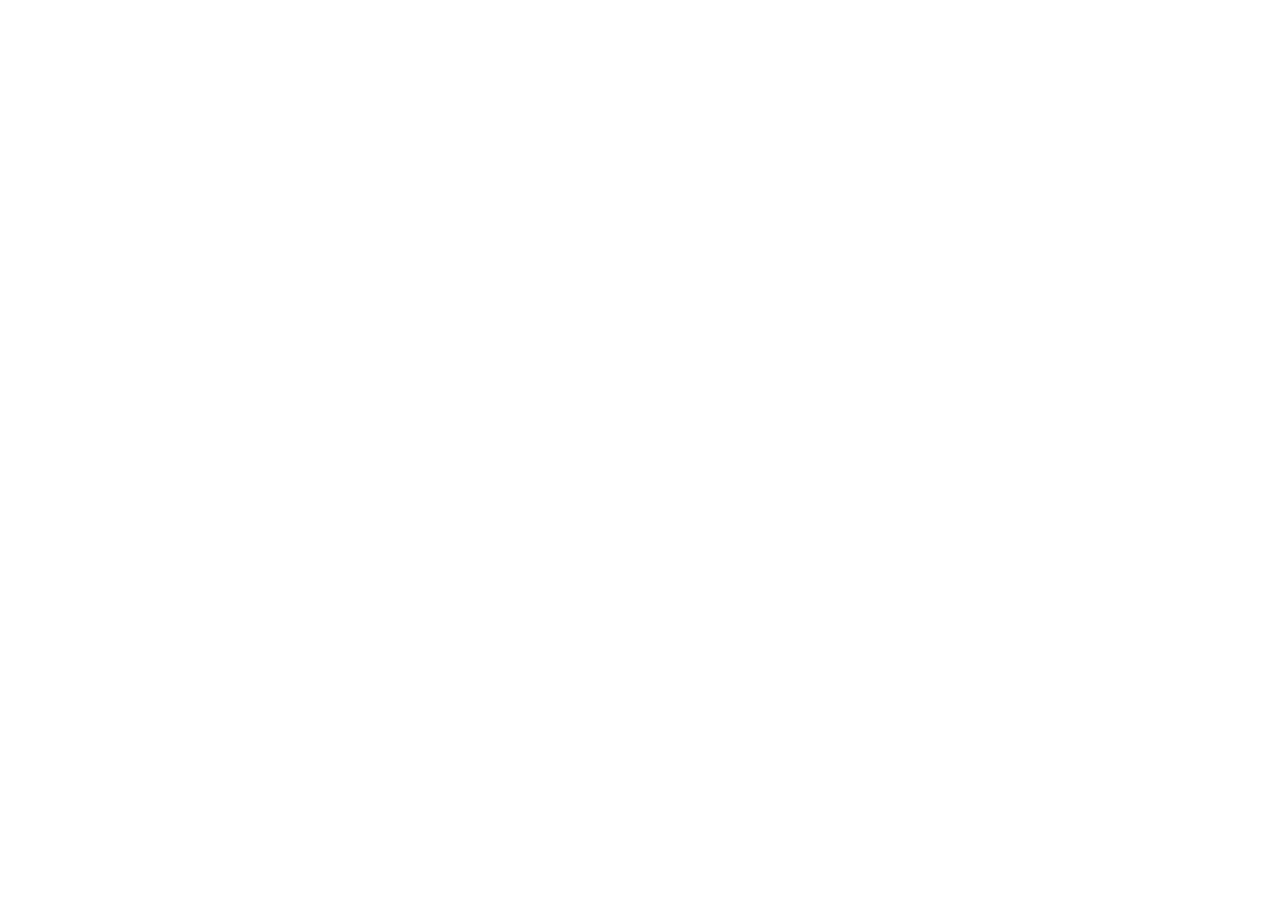
==== index.html @ 226e225e "added vuex moved like count to store" ====
<!DOCTYPE html>
<html>
  <head>
    <title>Welcome to Vue</title>
    <script src="src/assets/vue.js"></script>
    <script src="src/assets/vuex.js"></script>
    <link rel="stylesheet" type="text/css" href="src/assets/stylesheets/tvinder.css">
    <svg class="svg-header">
      <symbol id="icon-heart" viewBox="0 0 32 32">
        <title>heart</title>
        <path d="M23.6 2c-3.363 0-6.258 2.736-7.599 5.594-1.342-2.858-4.237-5.594-7.601-5.594-4.637 0-8.4 3.764-8.4 8.401 0 9.433 9.516 11.906 16.001 21.232 6.13-9.268 15.999-12.1 15.999-21.232 0-4.637-3.763-8.401-8.4-8.401z"></path>
      </symbol>
      <symbol id="icon-cross" viewBox="0 0 32 32">
        <title>cross</title>
        <path d="M31.708 25.708c-0-0-0-0-0-0l-9.708-9.708 9.708-9.708c0-0 0-0 0-0 0.105-0.105 0.18-0.227 0.229-0.357 0.133-0.356 0.057-0.771-0.229-1.057l-4.586-4.586c-0.286-0.286-0.702-0.361-1.057-0.229-0.13 0.048-0.252 0.124-0.357 0.228 0 0-0 0-0 0l-9.708 9.708-9.708-9.708c-0-0-0-0-0-0-0.105-0.104-0.227-0.18-0.357-0.228-0.356-0.133-0.771-0.057-1.057 0.229l-4.586 4.586c-0.286 0.286-0.361 0.702-0.229 1.057 0.049 0.13 0.124 0.252 0.229 0.357 0 0 0 0 0 0l9.708 9.708-9.708 9.708c-0 0-0 0-0 0-0.104 0.105-0.18 0.227-0.229 0.357-0.133 0.355-0.057 0.771 0.229 1.057l4.586 4.586c0.286 0.286 0.702 0.361 1.057 0.229 0.13-0.049 0.252-0.124 0.357-0.229 0-0 0-0 0-0l9.708-9.708 9.708 9.708c0 0 0 0 0 0 0.105 0.105 0.227 0.18 0.357 0.229 0.356 0.133 0.771 0.057 1.057-0.229l4.586-4.586c0.286-0.286 0.362-0.702 0.229-1.057-0.049-0.13-0.124-0.252-0.229-0.357z"></path>
      </symbol>
    </svg>
    <script src="src/assets/movie-data.js"></script>
  </head>
  <body>
    <div id="app">
      <tvinder-app></tvinder-app>
    </div>

    <script src="src/store/index.js"></script>
    <script src="src/components/app.js"></script>
    <script src="src/components/header.js"></script>
    <script src="src/components/movies.js"></script>
    <script src="src/components/actions.js"></script>
    <script src="src/main.js"></script>
  </body>
</html>
---- src/assets/stylesheets/tvinder.css ----
#app {
  font-family: 'Avenir', Helvetica, Arial, sans-serif;
  -webkit-font-smoothing: antialiased;
  -moz-osx-font-smoothing: grayscale;
  text-align: center;
  color: #2c3e50;
}
html, body {
  margin: 0;
  padding: 0;
}
h1 {
  margin: 0;
  padding: 0;
}

.header {
  display: flex;
  justify-content: space-between;
  background-color: #04AC44;
  color: #FFF;
  padding: 20px 10px;
}

.header__data {
  background-color: #FFF;
  color: #04AC44;
  border-radius: 50%;
  width: 40px;
  height: 40px;
  margin-left: 10px;
}

.header--left {
  /*  placeholder */
}

.header--right {
  display: flex;
  align-items: center;
}

.movie-poster-container {
  padding: .5em 0 1em 0;
  width: 30em;
  object-fit: cover;
  margin: 0 auto;
}
.movie-poster {
  height: 30em;
}
.movie-name {
  padding: .5em;
  font-size: 1.25em;
}

/*-------------------- ACTIONS CSS --------------------*/
#skip {
  display: flex;
  justify-content: center;
  align-items: center;
  font-size: 1.25em;
  text-decoration:none;
  color: inherit;
}

#heart {
  width: 3em;
  height: 3em;
}
#cancel {
  width: 3em;
  height: 3em;
}

.icon-button {
  cursor: pointer;
  width: 5em;
  margin: 0 1em 0 1em;
}

.controls {
  display: flex;
  justify-content: center;
}

.icon {
  fill: #04AC44;
  height: 2.5em;
  width: 2.5em;
}
/*-----------------------------------------------------*/

.svg-header {
  display: none;
}
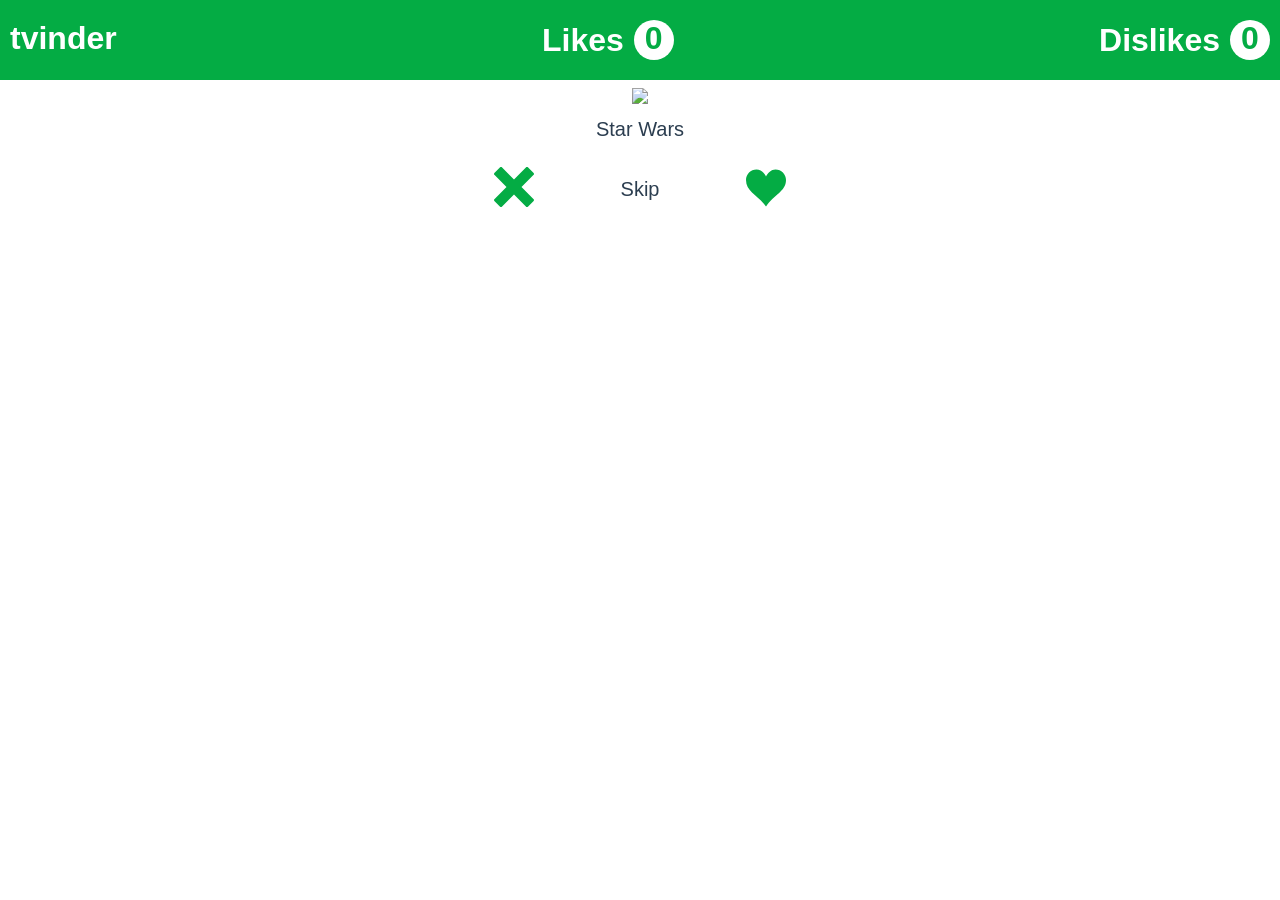
==== commit 883bcc59: "added new list component" ====
--- a/index.html
+++ b/index.html
@@ -27,6 +27,7 @@
     <script src="src/components/header.js"></script>
     <script src="src/components/movies.js"></script>
     <script src="src/components/actions.js"></script>
+    <script src="src/components/lists.js"></script>
     <script src="src/main.js"></script>
   </body>
 </html>
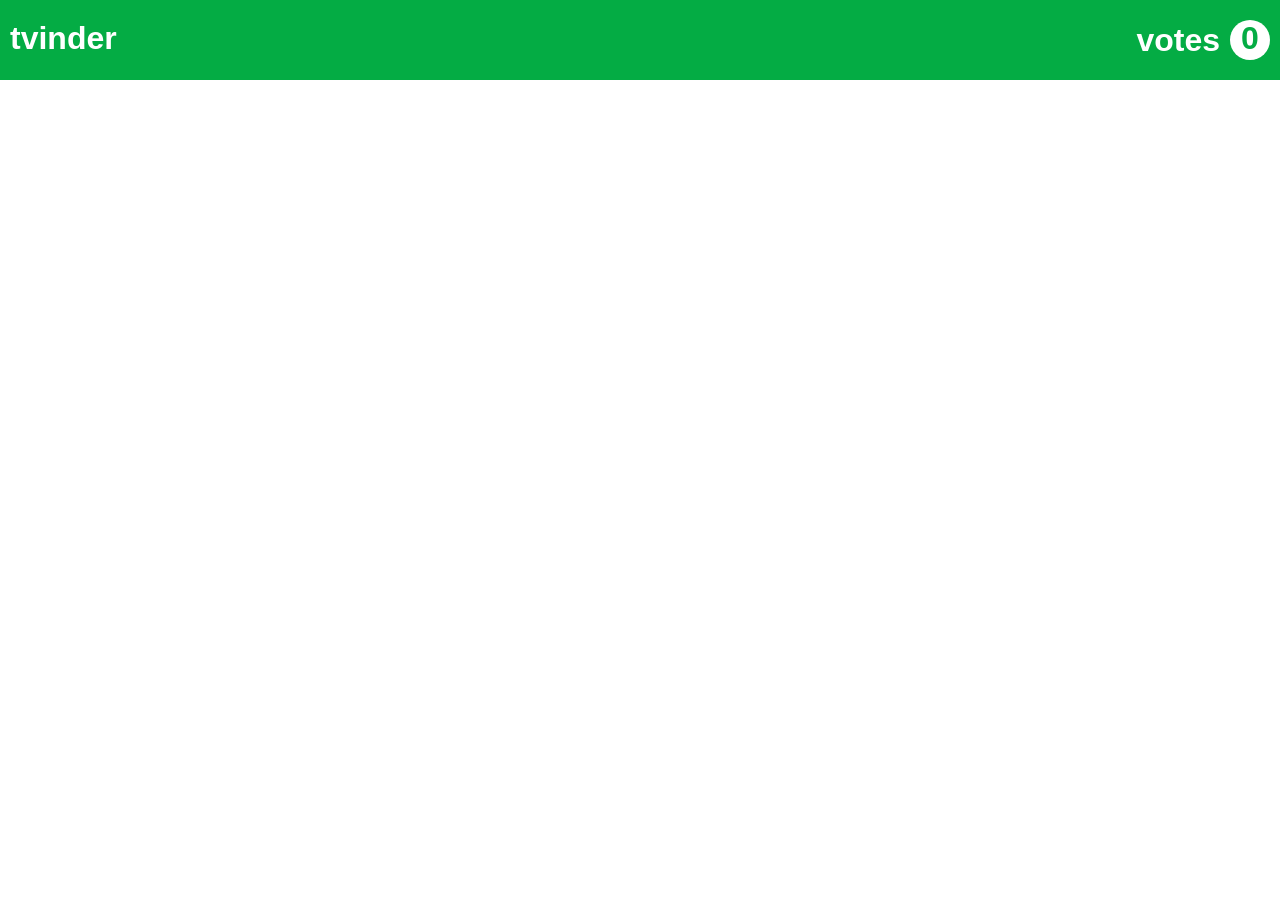
==== commit 2ec2f581: "Step 2 - Add Header Component (#4) Add basic component with some CSS" ====
--- a/index.html
+++ b/index.html
@@ -1,33 +1,19 @@
 <!DOCTYPE html>
 <html>
-  <head>
-    <title>Welcome to Vue</title>
-    <script src="src/assets/vue.js"></script>
-    <script src="src/assets/vuex.js"></script>
-    <link rel="stylesheet" type="text/css" href="src/assets/stylesheets/tvinder.css">
-    <svg class="svg-header">
-      <symbol id="icon-heart" viewBox="0 0 32 32">
-        <title>heart</title>
-        <path d="M23.6 2c-3.363 0-6.258 2.736-7.599 5.594-1.342-2.858-4.237-5.594-7.601-5.594-4.637 0-8.4 3.764-8.4 8.401 0 9.433 9.516 11.906 16.001 21.232 6.13-9.268 15.999-12.1 15.999-21.232 0-4.637-3.763-8.401-8.4-8.401z"></path>
-      </symbol>
-      <symbol id="icon-cross" viewBox="0 0 32 32">
-        <title>cross</title>
-        <path d="M31.708 25.708c-0-0-0-0-0-0l-9.708-9.708 9.708-9.708c0-0 0-0 0-0 0.105-0.105 0.18-0.227 0.229-0.357 0.133-0.356 0.057-0.771-0.229-1.057l-4.586-4.586c-0.286-0.286-0.702-0.361-1.057-0.229-0.13 0.048-0.252 0.124-0.357 0.228 0 0-0 0-0 0l-9.708 9.708-9.708-9.708c-0-0-0-0-0-0-0.105-0.104-0.227-0.18-0.357-0.228-0.356-0.133-0.771-0.057-1.057 0.229l-4.586 4.586c-0.286 0.286-0.361 0.702-0.229 1.057 0.049 0.13 0.124 0.252 0.229 0.357 0 0 0 0 0 0l9.708 9.708-9.708 9.708c-0 0-0 0-0 0-0.104 0.105-0.18 0.227-0.229 0.357-0.133 0.355-0.057 0.771 0.229 1.057l4.586 4.586c0.286 0.286 0.702 0.361 1.057 0.229 0.13-0.049 0.252-0.124 0.357-0.229 0-0 0-0 0-0l9.708-9.708 9.708 9.708c0 0 0 0 0 0 0.105 0.105 0.227 0.18 0.357 0.229 0.356 0.133 0.771 0.057 1.057-0.229l4.586-4.586c0.286-0.286 0.362-0.702 0.229-1.057-0.049-0.13-0.124-0.252-0.229-0.357z"></path>
-      </symbol>
-    </svg>
-    <script src="src/assets/movie-data.js"></script>
-  </head>
-  <body>
-    <div id="app">
-      <tvinder-app></tvinder-app>
-    </div>
+<head>
+  <title>Welcome to Vue</title>
+  <script src="src/assets/vue.js"></script>
+  <link rel="stylesheet" type="text/css" href="src/assets/stylesheets/tvinder.css">
 
-    <script src="src/store/index.js"></script>
-    <script src="src/components/app.js"></script>
-    <script src="src/components/header.js"></script>
-    <script src="src/components/movies.js"></script>
-    <script src="src/components/actions.js"></script>
-    <script src="src/components/lists.js"></script>
-    <script src="src/main.js"></script>
-  </body>
+</head>
+<body>
+
+  <div id="app">
+    <tvinder-app></tvinder-app>
+  </div>
+
+<script src="src/components/app.js"></script>
+<script src="src/components/header.js"></script>
+<script src="src/main.js"></script>
+</body>
 </html>
--- a/src/assets/stylesheets/tvinder.css
+++ b/src/assets/stylesheets/tvinder.css
@@ -39,58 +39,3 @@
   display: flex;
   align-items: center;
 }
-
-.movie-poster-container {
-  padding: .5em 0 1em 0;
-  width: 30em;
-  object-fit: cover;
-  margin: 0 auto;
-}
-.movie-poster {
-  height: 30em;
-}
-.movie-name {
-  padding: .5em;
-  font-size: 1.25em;
-}
-
-/*-------------------- ACTIONS CSS --------------------*/
-#skip {
-  display: flex;
-  justify-content: center;
-  align-items: center;
-  font-size: 1.25em;
-  text-decoration:none;
-  color: inherit;
-}
-
-#heart {
-  width: 3em;
-  height: 3em;
-}
-#cancel {
-  width: 3em;
-  height: 3em;
-}
-
-.icon-button {
-  cursor: pointer;
-  width: 5em;
-  margin: 0 1em 0 1em;
-}
-
-.controls {
-  display: flex;
-  justify-content: center;
-}
-
-.icon {
-  fill: #04AC44;
-  height: 2.5em;
-  width: 2.5em;
-}
-/*-----------------------------------------------------*/
-
-.svg-header {
-  display: none;
-}
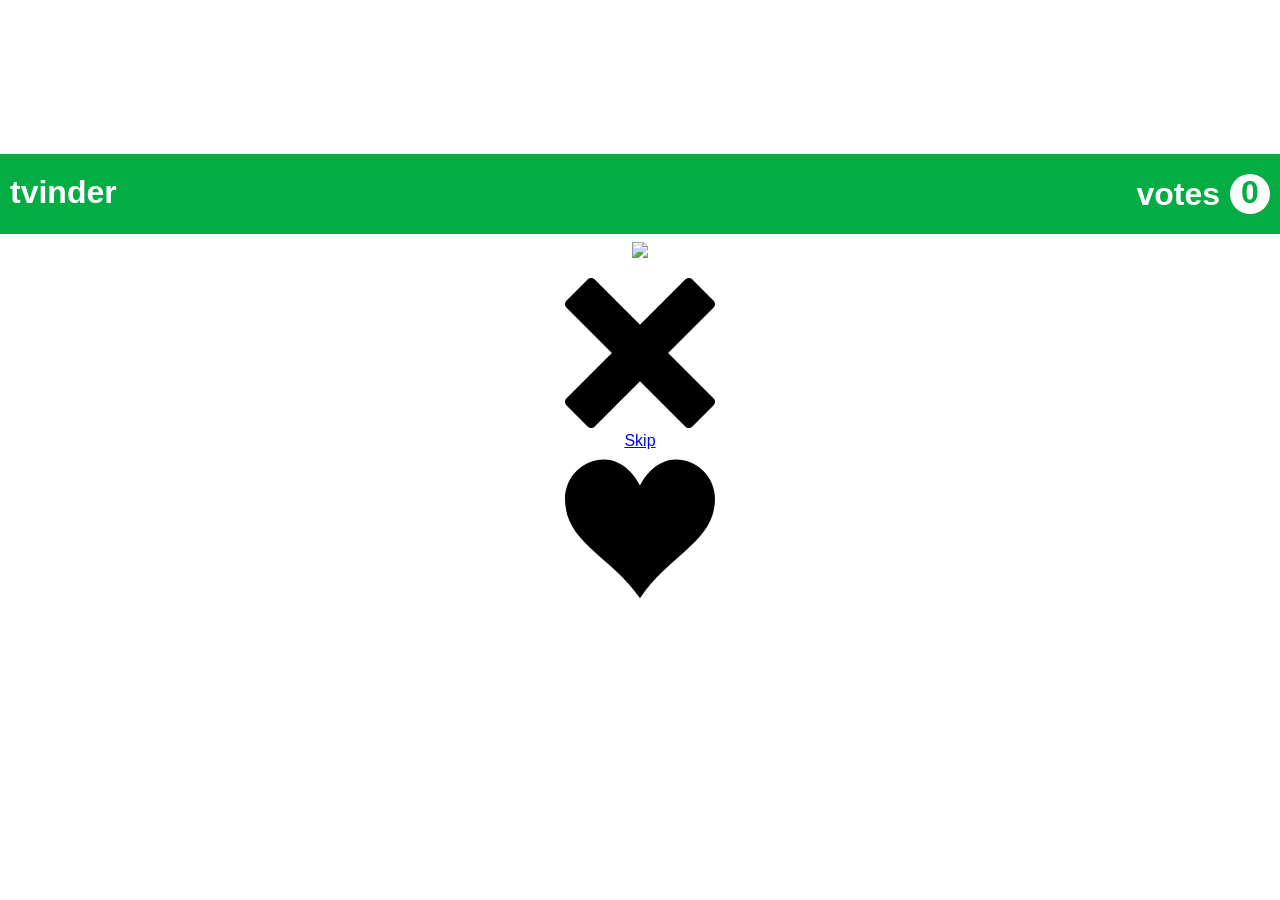
==== commit 2395abcb: "Merge branch 'master' into step-5" ====
--- a/index.html
+++ b/index.html
@@ -1,19 +1,29 @@
 <!DOCTYPE html>
 <html>
-<head>
-  <title>Welcome to Vue</title>
-  <script src="src/assets/vue.js"></script>
-  <link rel="stylesheet" type="text/css" href="src/assets/stylesheets/tvinder.css">
+  <head>
+    <title>Tvinder Workshop</title>
+    <script src="src/assets/vue.js"></script>
+    <link rel="stylesheet" type="text/css" href="src/assets/stylesheets/tvinder.css">
+    <svg class="svg-header">
+      <symbol id="icon-heart" viewBox="0 0 32 32">
+        <title>heart</title>
+        <path d="M23.6 2c-3.363 0-6.258 2.736-7.599 5.594-1.342-2.858-4.237-5.594-7.601-5.594-4.637 0-8.4 3.764-8.4 8.401 0 9.433 9.516 11.906 16.001 21.232 6.13-9.268 15.999-12.1 15.999-21.232 0-4.637-3.763-8.401-8.4-8.401z"></path>
+      </symbol>
+      <symbol id="icon-cross" viewBox="0 0 32 32">
+        <title>cross</title>
+        <path d="M31.708 25.708c-0-0-0-0-0-0l-9.708-9.708 9.708-9.708c0-0 0-0 0-0 0.105-0.105 0.18-0.227 0.229-0.357 0.133-0.356 0.057-0.771-0.229-1.057l-4.586-4.586c-0.286-0.286-0.702-0.361-1.057-0.229-0.13 0.048-0.252 0.124-0.357 0.228 0 0-0 0-0 0l-9.708 9.708-9.708-9.708c-0-0-0-0-0-0-0.105-0.104-0.227-0.18-0.357-0.228-0.356-0.133-0.771-0.057-1.057 0.229l-4.586 4.586c-0.286 0.286-0.361 0.702-0.229 1.057 0.049 0.13 0.124 0.252 0.229 0.357 0 0 0 0 0 0l9.708 9.708-9.708 9.708c-0 0-0 0-0 0-0.104 0.105-0.18 0.227-0.229 0.357-0.133 0.355-0.057 0.771 0.229 1.057l4.586 4.586c0.286 0.286 0.702 0.361 1.057 0.229 0.13-0.049 0.252-0.124 0.357-0.229 0-0 0-0 0-0l9.708-9.708 9.708 9.708c0 0 0 0 0 0 0.105 0.105 0.227 0.18 0.357 0.229 0.356 0.133 0.771 0.057 1.057-0.229l4.586-4.586c0.286-0.286 0.362-0.702 0.229-1.057-0.049-0.13-0.124-0.252-0.229-0.357z"></path>
+      </symbol>
+    </svg>
+  </head>
+  <body>
+    <div id="app">
+      <tvinder-app></tvinder-app>
+    </div>
 
-</head>
-<body>
-
-  <div id="app">
-    <tvinder-app></tvinder-app>
-  </div>
-
-<script src="src/components/app.js"></script>
-<script src="src/components/header.js"></script>
-<script src="src/main.js"></script>
-</body>
+    <script src="src/components/app.js"></script>
+    <script src="src/components/header.js"></script>
+    <script src="src/components/movies.js"></script>
+    <script src="src/components/actions.js"></script>
+    <script src="src/main.js"></script>
+  </body>
 </html>
--- a/src/assets/stylesheets/tvinder.css
+++ b/src/assets/stylesheets/tvinder.css
@@ -39,3 +39,17 @@
   display: flex;
   align-items: center;
 }
+
+.movie-poster-container {
+  padding: .5em 0 1em 0;
+  width: 30em;
+  object-fit: cover;
+  margin: 0 auto;
+}
+.movie-poster {
+  height: 30em;
+}
+.movie-name {
+  padding: .5em;
+  font-size: 1.25em;
+}
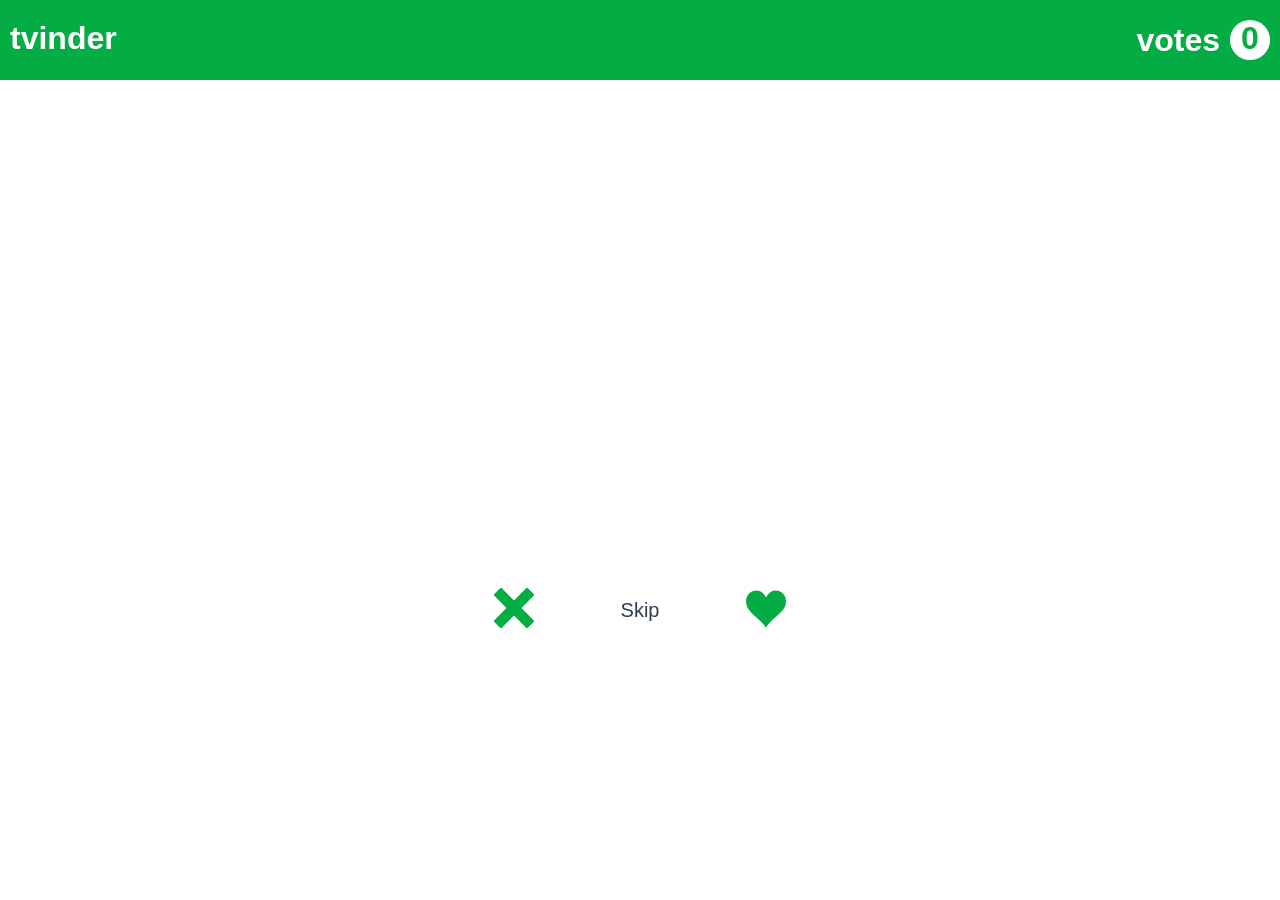
==== commit a1c7a3d5: "Merge branch 'master' into step-7" ====
--- a/index.html
+++ b/index.html
@@ -14,6 +14,7 @@
         <path d="M31.708 25.708c-0-0-0-0-0-0l-9.708-9.708 9.708-9.708c0-0 0-0 0-0 0.105-0.105 0.18-0.227 0.229-0.357 0.133-0.356 0.057-0.771-0.229-1.057l-4.586-4.586c-0.286-0.286-0.702-0.361-1.057-0.229-0.13 0.048-0.252 0.124-0.357 0.228 0 0-0 0-0 0l-9.708 9.708-9.708-9.708c-0-0-0-0-0-0-0.105-0.104-0.227-0.18-0.357-0.228-0.356-0.133-0.771-0.057-1.057 0.229l-4.586 4.586c-0.286 0.286-0.361 0.702-0.229 1.057 0.049 0.13 0.124 0.252 0.229 0.357 0 0 0 0 0 0l9.708 9.708-9.708 9.708c-0 0-0 0-0 0-0.104 0.105-0.18 0.227-0.229 0.357-0.133 0.355-0.057 0.771 0.229 1.057l4.586 4.586c0.286 0.286 0.702 0.361 1.057 0.229 0.13-0.049 0.252-0.124 0.357-0.229 0-0 0-0 0-0l9.708-9.708 9.708 9.708c0 0 0 0 0 0 0.105 0.105 0.227 0.18 0.357 0.229 0.356 0.133 0.771 0.057 1.057-0.229l4.586-4.586c0.286-0.286 0.362-0.702 0.229-1.057-0.049-0.13-0.124-0.252-0.229-0.357z"></path>
       </symbol>
     </svg>
+    <script src="src/assets/movie-data.js"></script>
   </head>
   <body>
     <div id="app">
--- a/src/assets/stylesheets/tvinder.css
+++ b/src/assets/stylesheets/tvinder.css
@@ -53,3 +53,44 @@
   padding: .5em;
   font-size: 1.25em;
 }
+
+/*-------------------- ACTIONS CSS --------------------*/
+#skip {
+  display: flex;
+  justify-content: center;
+  align-items: center;
+  font-size: 1.25em;
+  text-decoration:none;
+  color: inherit;
+}
+
+#heart {
+  width: 3em;
+  height: 3em;
+}
+#cancel {
+  width: 3em;
+  height: 3em;
+}
+
+.icon-button {
+  cursor: pointer;
+  width: 5em;
+  margin: 0 1em 0 1em;
+}
+
+.controls {
+  display: flex;
+  justify-content: center;
+}
+
+.icon {
+  fill: #04AC44;
+  height: 2.5em;
+  width: 2.5em;
+}
+/*-----------------------------------------------------*/
+
+.svg-header {
+  display: none;
+}
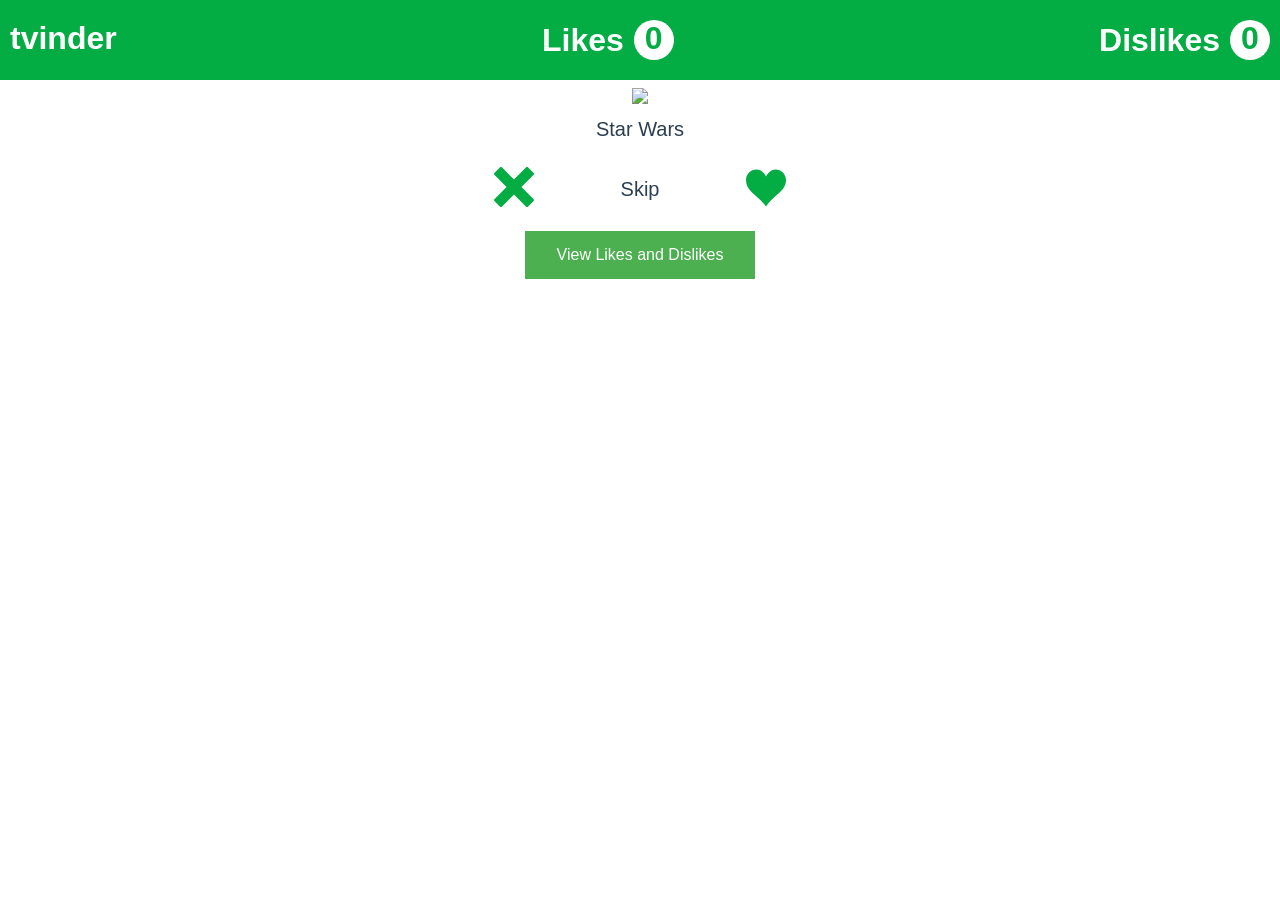
==== commit e4a09b73: "Merge branch 'master' into step-8" ====
--- a/index.html
+++ b/index.html
@@ -3,6 +3,7 @@
   <head>
     <title>Tvinder Workshop</title>
     <script src="src/assets/vue.js"></script>
+    <script src="src/assets/vuex.js"></script>
     <link rel="stylesheet" type="text/css" href="src/assets/stylesheets/tvinder.css">
     <svg class="svg-header">
       <symbol id="icon-heart" viewBox="0 0 32 32">
@@ -20,11 +21,12 @@
     <div id="app">
       <tvinder-app></tvinder-app>
     </div>
-
+    <script src="src/store/index.js"></script>
     <script src="src/components/app.js"></script>
     <script src="src/components/header.js"></script>
     <script src="src/components/movies.js"></script>
     <script src="src/components/actions.js"></script>
+    <script src="src/components/lists.js"></script>
     <script src="src/main.js"></script>
   </body>
 </html>
--- a/src/assets/stylesheets/tvinder.css
+++ b/src/assets/stylesheets/tvinder.css
@@ -12,6 +12,11 @@
 h1 {
   margin: 0;
   padding: 0;
+}
+
+p {
+  padding: 1em;
+  font-size: 2.25em;
 }
 
 .header {
@@ -54,6 +59,49 @@
   font-size: 1.25em;
 }
 
+.modal {
+  display: none; /* Hidden by default */
+  position: fixed; /* Stay in place */
+  z-index: 1; /* Sit on top */
+  padding-top: 100px; /* Location of the box */
+  left: 0;
+  top: 0;
+  width: 100%; /* Full width */
+  height: 100%; /* Full height */
+  overflow: auto; /* Enable scroll if needed */
+  background-color: rgb(0,0,0); /* Fallback color */
+  background-color: rgba(0,0,0,0.4); /* Black w/ opacity */
+  display: block;
+}
+
+/* Modal Content */
+.modal-content {
+  background-color: #fefefe;
+  margin: auto;
+  padding: 20px;
+  border: 1px solid #888;
+  width: 80%;
+}
+
+/* The Close Button */
+.close {
+  color: #aaaaaa;
+  float: right;
+  font-size: 28px;
+  font-weight: bold;
+}
+
+
+#likes {
+  padding: .5em;
+  font-size: 1.25em;
+}
+
+#dislikes {
+  padding: .5em;
+  font-size: 1.25em;
+}
+
 /*-------------------- ACTIONS CSS --------------------*/
 #skip {
   display: flex;
@@ -89,6 +137,22 @@
   height: 2.5em;
   width: 2.5em;
 }
+
+#list_button {
+  background-color: #4CAF50; /* Green */
+  border: none;
+  color: white;
+  padding: 15px 32px;
+  text-align: center;
+  text-decoration: none;
+  display: inline-block;
+  font-size: 16px;
+}
+
+.list {
+  position: absolute;
+  margin-top: 5%;
+}
 /*-----------------------------------------------------*/
 
 .svg-header {
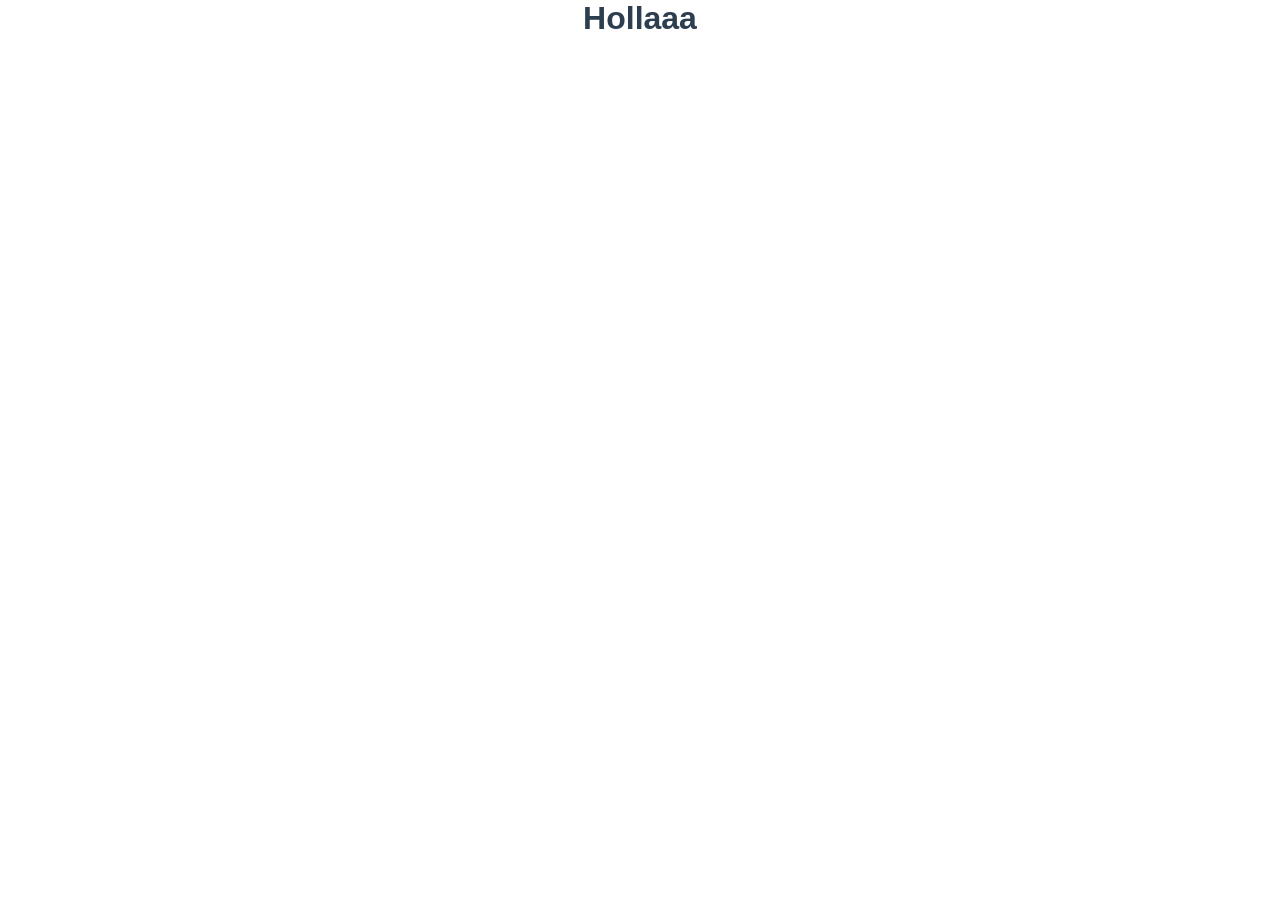
==== commit 5f2851ae: "organize stuffs" ====
--- a/index.html
+++ b/index.html
@@ -1,32 +1,29 @@
 <!DOCTYPE html>
 <html>
-  <head>
-    <title>Tvinder Workshop</title>
-    <script src="src/assets/vue.js"></script>
-    <script src="src/assets/vuex.js"></script>
-    <link rel="stylesheet" type="text/css" href="src/assets/stylesheets/tvinder.css">
-    <svg class="svg-header">
-      <symbol id="icon-heart" viewBox="0 0 32 32">
-        <title>heart</title>
-        <path d="M23.6 2c-3.363 0-6.258 2.736-7.599 5.594-1.342-2.858-4.237-5.594-7.601-5.594-4.637 0-8.4 3.764-8.4 8.401 0 9.433 9.516 11.906 16.001 21.232 6.13-9.268 15.999-12.1 15.999-21.232 0-4.637-3.763-8.401-8.4-8.401z"></path>
-      </symbol>
-      <symbol id="icon-cross" viewBox="0 0 32 32">
-        <title>cross</title>
-        <path d="M31.708 25.708c-0-0-0-0-0-0l-9.708-9.708 9.708-9.708c0-0 0-0 0-0 0.105-0.105 0.18-0.227 0.229-0.357 0.133-0.356 0.057-0.771-0.229-1.057l-4.586-4.586c-0.286-0.286-0.702-0.361-1.057-0.229-0.13 0.048-0.252 0.124-0.357 0.228 0 0-0 0-0 0l-9.708 9.708-9.708-9.708c-0-0-0-0-0-0-0.105-0.104-0.227-0.18-0.357-0.228-0.356-0.133-0.771-0.057-1.057 0.229l-4.586 4.586c-0.286 0.286-0.361 0.702-0.229 1.057 0.049 0.13 0.124 0.252 0.229 0.357 0 0 0 0 0 0l9.708 9.708-9.708 9.708c-0 0-0 0-0 0-0.104 0.105-0.18 0.227-0.229 0.357-0.133 0.355-0.057 0.771 0.229 1.057l4.586 4.586c0.286 0.286 0.702 0.361 1.057 0.229 0.13-0.049 0.252-0.124 0.357-0.229 0-0 0-0 0-0l9.708-9.708 9.708 9.708c0 0 0 0 0 0 0.105 0.105 0.227 0.18 0.357 0.229 0.356 0.133 0.771 0.057 1.057-0.229l4.586-4.586c0.286-0.286 0.362-0.702 0.229-1.057-0.049-0.13-0.124-0.252-0.229-0.357z"></path>
-      </symbol>
-    </svg>
-    <script src="src/assets/movie-data.js"></script>
-  </head>
-  <body>
-    <div id="app">
-      <tvinder-app></tvinder-app>
-    </div>
-    <script src="src/store/index.js"></script>
-    <script src="src/components/app.js"></script>
-    <script src="src/components/header.js"></script>
-    <script src="src/components/movies.js"></script>
-    <script src="src/components/actions.js"></script>
-    <script src="src/components/lists.js"></script>
-    <script src="src/main.js"></script>
-  </body>
+<head>
+  <title>Tvinder Workshop</title>
+  <script src="src/assets/vue.js"></script>
+  <script src="src/assets/vuex.js"></script>
+  <link rel="stylesheet" type="text/css" href="src/assets/stylesheets/tvinder.css">
+  <svg class="svg-header">
+    <symbol id="icon-heart" viewBox="0 0 32 32">
+      <title>heart</title>
+      <path d="M23.6 2c-3.363 0-6.258 2.736-7.599 5.594-1.342-2.858-4.237-5.594-7.601-5.594-4.637 0-8.4 3.764-8.4 8.401 0 9.433 9.516 11.906 16.001 21.232 6.13-9.268 15.999-12.1 15.999-21.232 0-4.637-3.763-8.401-8.4-8.401z"></path>
+    </symbol>
+    <symbol id="icon-cross" viewBox="0 0 32 32">
+      <title>cross</title>
+      <path d="M31.708 25.708c-0-0-0-0-0-0l-9.708-9.708 9.708-9.708c0-0 0-0 0-0 0.105-0.105 0.18-0.227 0.229-0.357 0.133-0.356 0.057-0.771-0.229-1.057l-4.586-4.586c-0.286-0.286-0.702-0.361-1.057-0.229-0.13 0.048-0.252 0.124-0.357 0.228 0 0-0 0-0 0l-9.708 9.708-9.708-9.708c-0-0-0-0-0-0-0.105-0.104-0.227-0.18-0.357-0.228-0.356-0.133-0.771-0.057-1.057 0.229l-4.586 4.586c-0.286 0.286-0.361 0.702-0.229 1.057 0.049 0.13 0.124 0.252 0.229 0.357 0 0 0 0 0 0l9.708 9.708-9.708 9.708c-0 0-0 0-0 0-0.104 0.105-0.18 0.227-0.229 0.357-0.133 0.355-0.057 0.771 0.229 1.057l4.586 4.586c0.286 0.286 0.702 0.361 1.057 0.229 0.13-0.049 0.252-0.124 0.357-0.229 0-0 0-0 0-0l9.708-9.708 9.708 9.708c0 0 0 0 0 0 0.105 0.105 0.227 0.18 0.357 0.229 0.356 0.133 0.771 0.057 1.057-0.229l4.586-4.586c0.286-0.286 0.362-0.702 0.229-1.057-0.049-0.13-0.124-0.252-0.229-0.357z"></path>
+    </symbol>
+  </svg>
+  <script src="src/assets/movie-data.js"></script>
+</head>
+<body>
+
+  <div id="app">
+    <tvinder-app></tvinder-app>
+  </div>
+
+<script src="src/components/app.js"></script>
+<script src="src/main.js"></script>
+</body>
 </html>
--- a/src/assets/stylesheets/tvinder.css
+++ b/src/assets/stylesheets/tvinder.css
@@ -63,7 +63,6 @@
   display: none; /* Hidden by default */
   position: fixed; /* Stay in place */
   z-index: 1; /* Sit on top */
-  padding-top: 100px; /* Location of the box */
   left: 0;
   top: 0;
   width: 100%; /* Full width */
